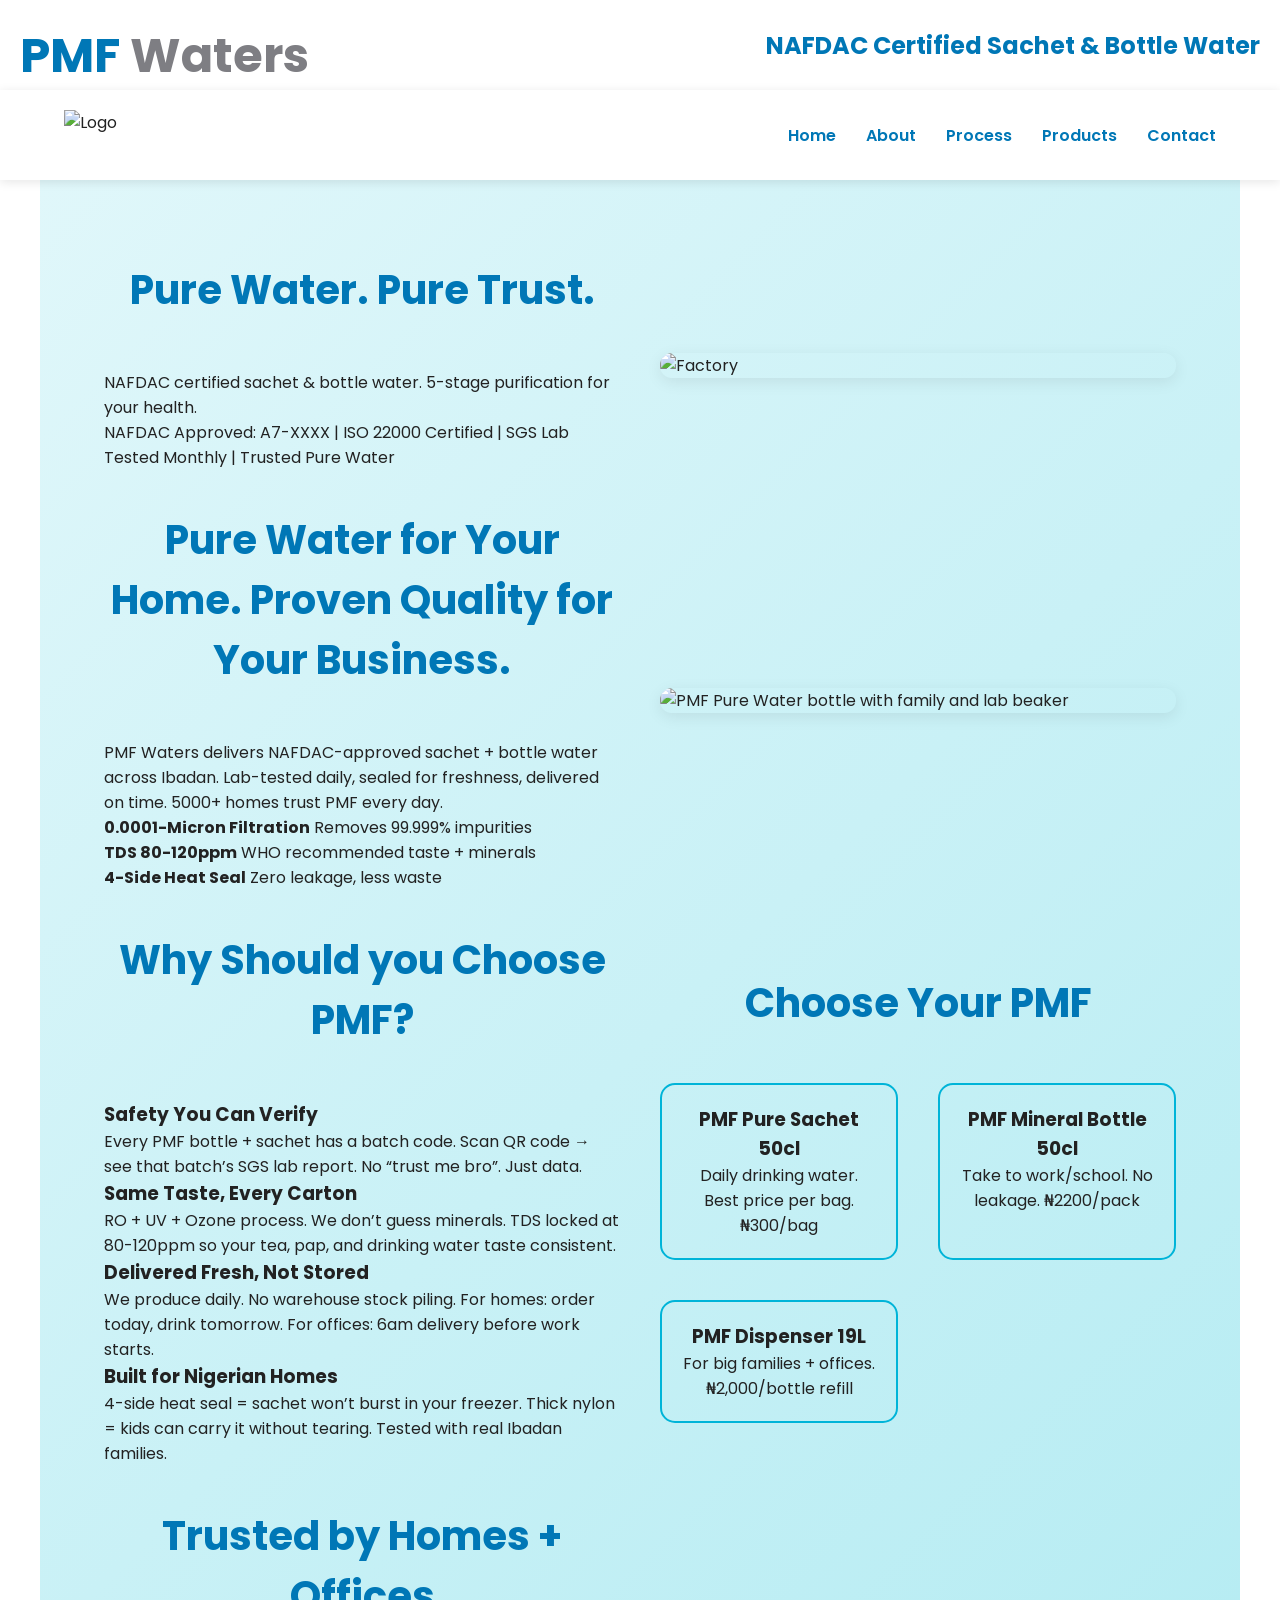
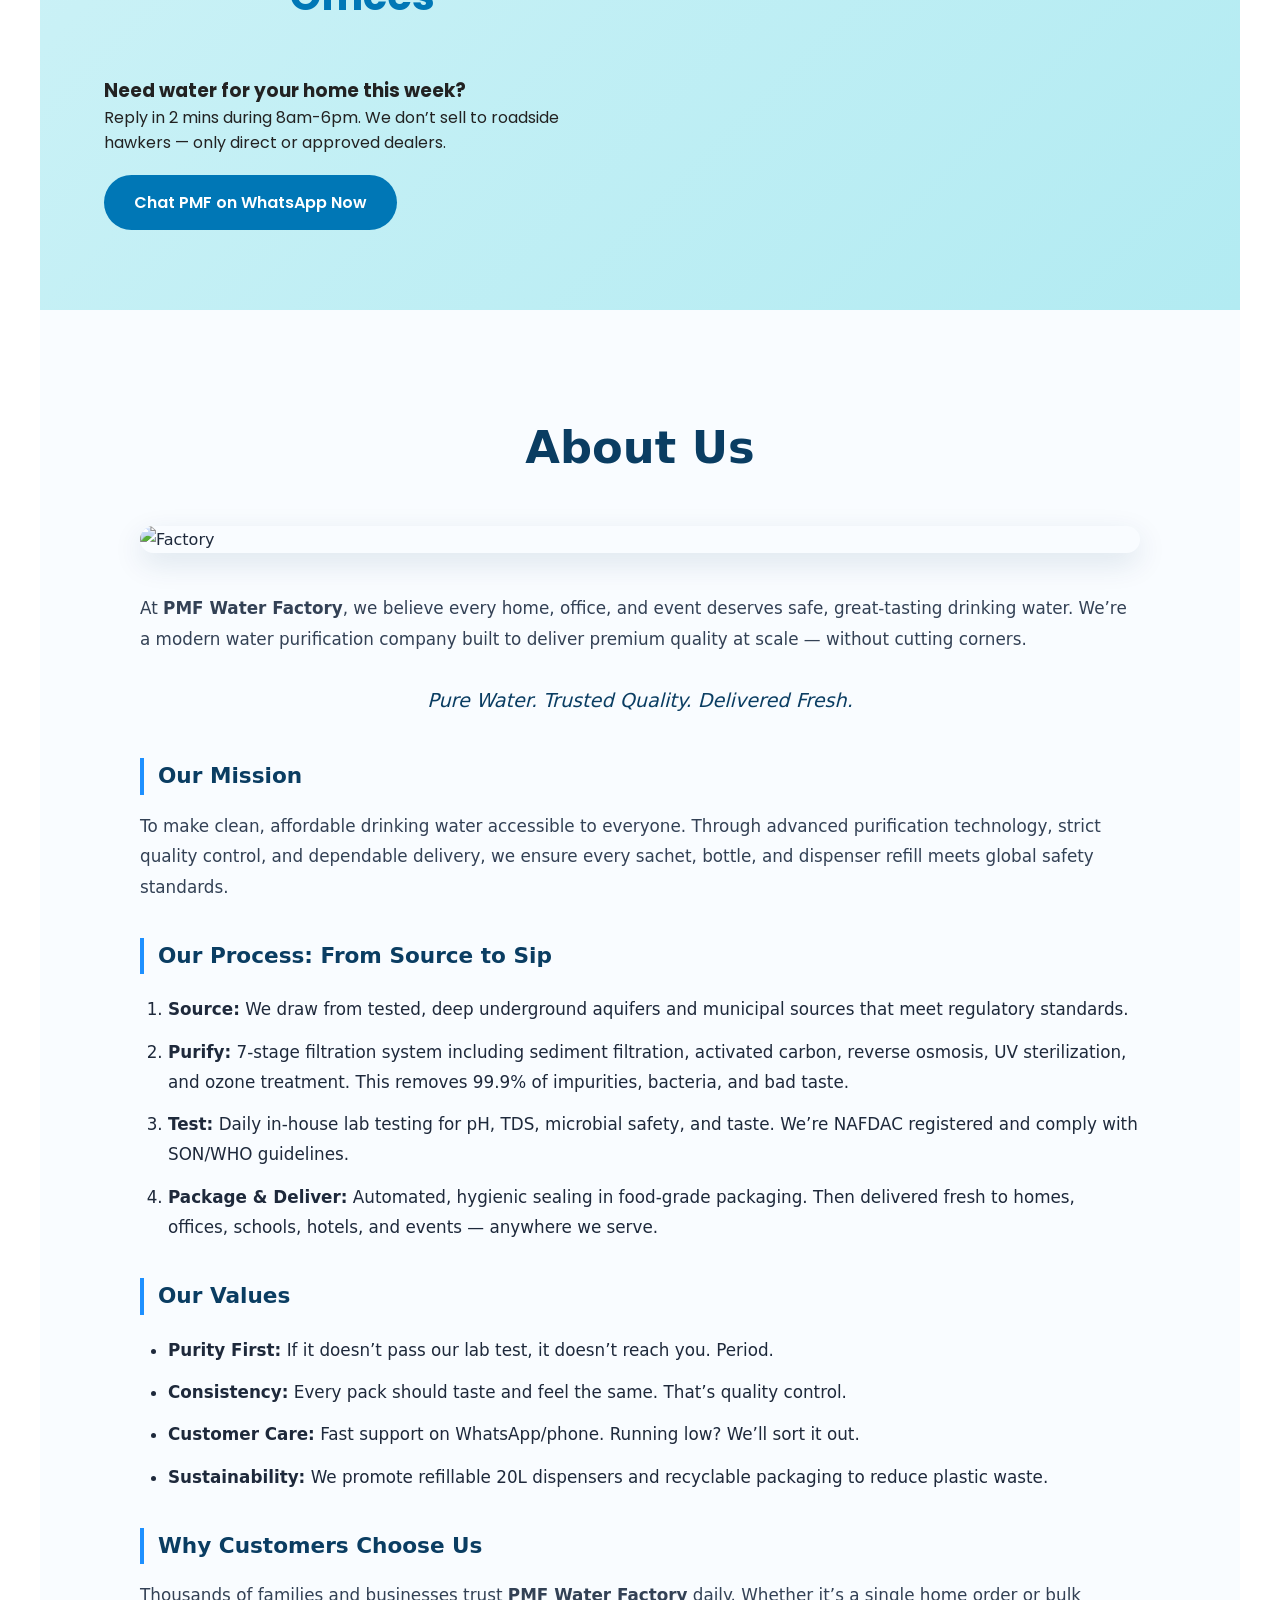
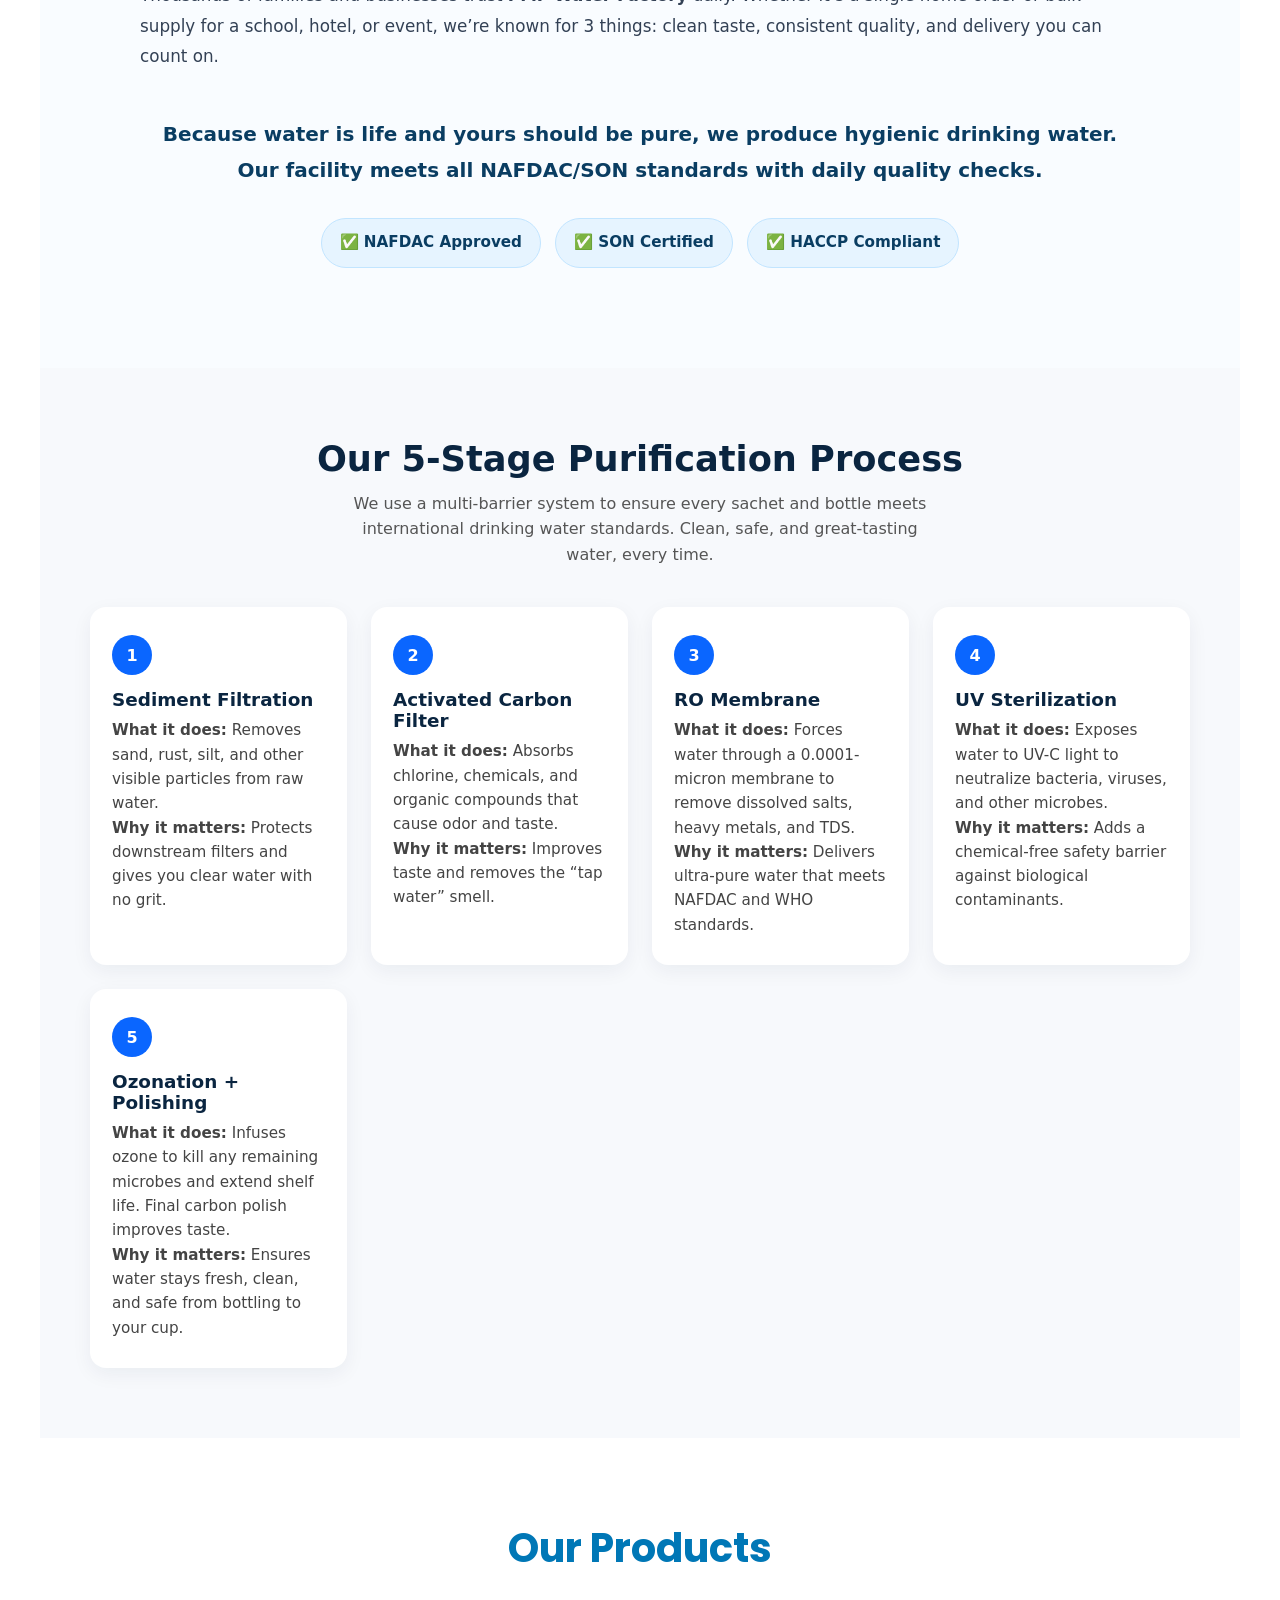
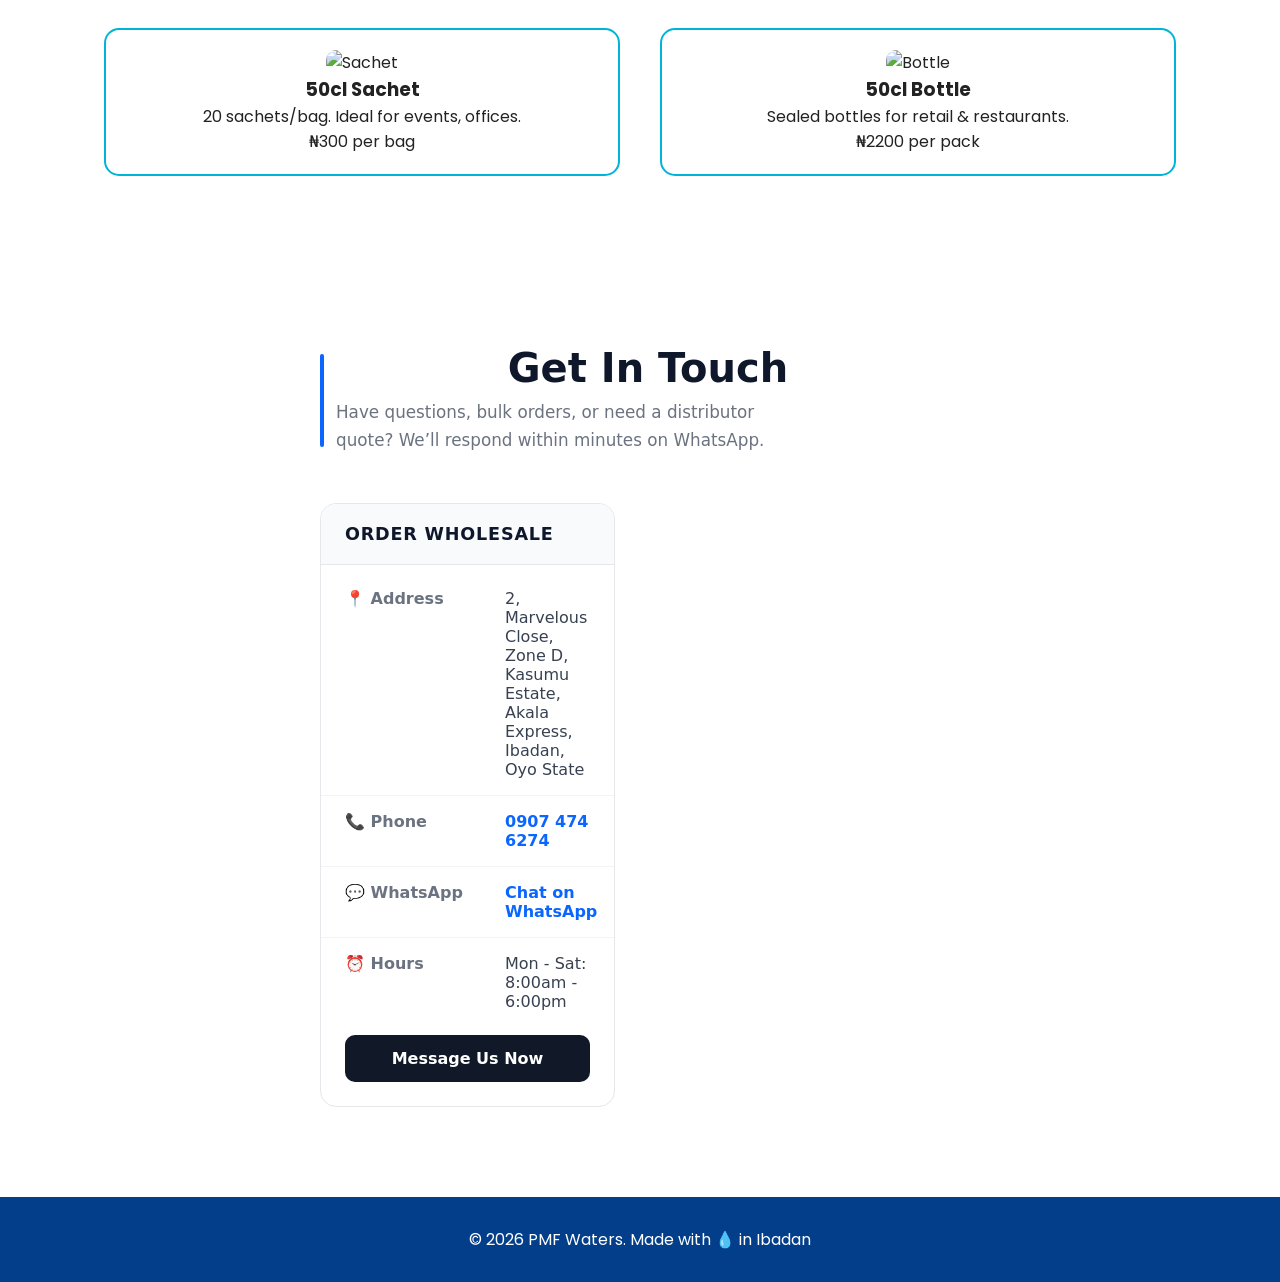
==== Project Work/index.html @ 4ea6a1e8 "Initial commit: website ready" ====
<!DOCTYPE html>
<html lang="en">
<head>
  <meta charset="UTF-8">
  <meta name="viewport" content="width=device-width, initial-scale=1.0">
  <title>PMF Waters | NAFDAC Certified</title>
  <link rel="stylesheet" href="styles.css">
  <link rel="preconnect" href="https://fonts.googleapis.com">
  <link href="https://fonts.googleapis.com/css2?family=Poppins:wght@400;600;700&display=swap" rel="stylesheet">
</head>
<body>
    <header class="header-content">
        <div class="logo">
            <h1>PMF <span style="color: rgb(126, 126, 131);"> Waters </span></h1>
        </div>
        <p>NAFDAC Certified Sachet & Bottle Water</p>
    </header>

  
  <nav>
    <img src="assets/logo.png" alt="Logo" class="logo">
    <ul>
      <li><a href="#home">Home</a></li>
      <li><a href="#about">About</a></li>
      <li><a href="#process">Process</a></li>
      <li><a href="#products">Products</a></li>
      <li><a href="#contact">Contact</a></li>
    </ul>
  </nav>

  <section id="home" class="home-content">
    <div class="home-text">
      <h2>Pure Water. Pure Trust.</h2>
      <p>NAFDAC certified sachet & bottle water. 5-stage purification for your health.</p>
      <p>NAFDAC Approved: A7-XXXX | ISO 22000 Certified | SGS Lab Tested Monthly | Trusted Pure Water</p>
    </div>
    <div class="home-image">
     <img src="https://media.istockphoto.com/id/1272800955/photo/industrial-interiors-or-indoors-and-machinery-factory-line-for-bottling-of-pure-spring-water.jpg?s=612x612&w=0&k=20&c=aq4plY8VRQYxeNRdjvNTChdaXOuWzZO6Kbf7ujkk5sE=" alt="Factory">
    </div>

    <div class="pmf-home-content-text">
      <h2>Pure Water for Your Home. Proven Quality for Your Business.</h2>
      <p>PMF Waters delivers NAFDAC-approved sachet + bottle water across Ibadan. Lab-tested daily, sealed for freshness, delivered on time. 5000+ homes trust PMF every day.</p>
      
      <div class="pmf-trust-icons">
        <div class="icon-box">
          <strong>0.0001-Micron Filtration</strong>
          <span>Removes 99.999% impurities</span>
        </div>
        <div class="icon-box">
          <strong>TDS 80-120ppm</strong>
          <span>WHO recommended taste + minerals</span>
        </div>
        <div class="icon-box">
          <strong>4-Side Heat Seal</strong>
          <span>Zero leakage, less waste</span>
        </div>
      </div>
    </div>

    <div class="pmf-home-content-img">
      <img src="https://media.istockphoto.com/id/1272800955/photo/industrial-interiors-or-indoors-and-machinery-factory-line-for-bottling-of-pure-spring-water.jpg?s=612x612&w=0&k=20&c=aq4plY8VRQYxeNRdjvNTChdaXOuWzZO6Kbf7ujkk5sE=" alt="PMF Pure Water bottle with family and lab beaker">
    </div>
  


  <div class="pmf-benefits">
    <h2>Why Should you Choose PMF?</h2>
    <div class="benefit-grid">
      
      <div class="benefit-card">
        <h3>Safety You Can Verify</h3>
        <p>Every PMF bottle + sachet has a batch code. Scan QR code → see that batch’s SGS lab report. No “trust me bro”. Just data.</p>
      </div>

      <div class="benefit-card">
        <h3>Same Taste, Every Carton</h3>
        <p>RO + UV + Ozone process. We don’t guess minerals. TDS locked at 80-120ppm so your tea, pap, and drinking water taste consistent.</p>
      </div>

      <div class="benefit-card">
        <h3>Delivered Fresh, Not Stored</h3>
        <p>We produce daily. No warehouse stock piling. For homes: order today, drink tomorrow. For offices: 6am delivery before work starts.</p>
      </div>

      <div class="benefit-card">
        <h3>Built for Nigerian Homes</h3>
        <p>4-side heat seal = sachet won’t burst in your freezer. Thick nylon = kids can carry it without tearing. Tested with real Ibadan families.</p>
      </div>

    </div>
  </div>

  
  <div class="pmf-products-preview">
    <h2>Choose Your PMF</h2>
    <div class="product-grid">
      
      <div class="product-card">
        <h3>PMF Pure Sachet 50cl</h3>
        <p>Daily drinking water. Best price per bag. ₦300/bag</p>
      </div>

      <div class="product-card">
        <h3>PMF Mineral Bottle 50cl</h3>
        <p>Take to work/school. No leakage. ₦2200/pack</p>
      </div>

      <div class="product-card">
        <h3>PMF Dispenser 19L</h3>
        <p>For big families + offices. ₦2,000/bottle refill</p> 
      </div>

    </div>
  </div>

 
  <div class="pmf-social-proof">
    <h2>Trusted by Homes + Offices</h2>
     <h3>Need water for your home this week?</h3>  
     <p class="pmf-micro">Reply in 2 mins during 8am-6pm. We don’t sell to roadside hawkers — only direct or approved dealers.</p>
      <a href="https://wa.me/09074746274?text=Hi%20PMF%2C%20I%20need%20water%20for%20my%20home" target="_blank" class="btn btn-white">
        Chat PMF on WhatsApp Now
      </a>
  </div>
  </section>

  <section id="about">

    <div class="container">
    <h2>About Us</h2>
    <div class="about-grid">
      <img src="assets/factory.jpg" alt="Factory">
    </div>

    <p>
      At <strong>PMF Water Factory</strong>, we believe every home, office, and event deserves safe, great-tasting drinking water. 
      We’re a modern water purification company built to deliver premium quality at scale — without cutting corners.
    </p>
     <p class="tagline"><em>Pure Water. Trusted Quality. Delivered Fresh.</em></p>

    <h4>Our Mission</h4>
    <p>
      To make clean, affordable drinking water accessible to everyone. Through advanced purification technology, 
      strict quality control, and dependable delivery, we ensure every sachet, bottle, and dispenser refill meets global safety standards.
    </p>

    <h4>Our Process: From Source to Sip</h4>
    <ol>
      <li><strong>Source:</strong> We draw from tested, deep underground aquifers and municipal sources that meet regulatory standards.</li>
      <li><strong>Purify:</strong> 7-stage filtration system including sediment filtration, activated carbon, reverse osmosis, UV sterilization, and ozone treatment. This removes 99.9% of impurities, bacteria, and bad taste.</li>
      <li><strong>Test:</strong> Daily in-house lab testing for pH, TDS, microbial safety, and taste. We’re NAFDAC registered and comply with SON/WHO guidelines.</li>
      <li><strong>Package & Deliver:</strong> Automated, hygienic sealing in food-grade packaging. Then delivered fresh to homes, offices, schools, hotels, and events — anywhere we serve.</li>
    </ol>

    <h4>Our Values</h4>
    <ul>
      <li><strong>Purity First:</strong> If it doesn’t pass our lab test, it doesn’t reach you. Period.</li>
      <li><strong>Consistency:</strong> Every pack should taste and feel the same. That’s quality control.</li>
      <li><strong>Customer Care:</strong> Fast support on WhatsApp/phone. Running low? We’ll sort it out.</li>
      <li><strong>Sustainability:</strong> We promote refillable 20L dispensers and recyclable packaging to reduce plastic waste.</li>
    </ul>

    <h4>Why Customers Choose Us</h4>
    <p>
      Thousands of families and businesses trust <strong>PMF Water Factory</strong> daily. Whether it’s a single home order or bulk supply 
      for a school, hotel, or event, we’re known for 3 things: clean taste, consistent quality, and delivery you can count on.
    </p>

    <p class="closing"><strong>Because water is life and yours should be pure, we produce hygienic drinking water. Our facility meets all NAFDAC/SON standards with daily quality checks.</strong></p>

    <div>
         <ul class="badges">
          <li>✅ NAFDAC Approved</li>
          <li>✅ SON Certified</li>
          <li>✅ HACCP Compliant</li>
        </ul>
      </div>

  </div>

  </section>

  <section id="process">
  <div class="container">
    <h2>Our 5-Stage Purification Process</h2>
    <p class="subtext">
      We use a multi-barrier system to ensure every sachet and bottle meets international drinking water standards. Clean, safe, and great-tasting water, every time.
    </p>

    <div class="process-grid">
      <div class="step">
        <div class="badge">1</div>
        <h3>Sediment Filtration</h3>
        <p><strong>What it does:</strong> Removes sand, rust, silt, and other visible particles from raw water.</p>
        <p><strong>Why it matters:</strong> Protects downstream filters and gives you clear water with no grit.</p>
      </div>

      <div class="step">
        <div class="badge">2</div>
        <h3>Activated Carbon Filter</h3>
        <p><strong>What it does:</strong> Absorbs chlorine, chemicals, and organic compounds that cause odor and taste.</p>
        <p><strong>Why it matters:</strong> Improves taste and removes the “tap water” smell.</p>
      </div>

      <div class="step">
        <div class="badge">3</div>
        <h3>RO Membrane</h3>
        <p><strong>What it does:</strong> Forces water through a 0.0001-micron membrane to remove dissolved salts, heavy metals, and TDS.</p>
        <p><strong>Why it matters:</strong> Delivers ultra-pure water that meets NAFDAC and WHO standards.</p>
      </div>

      <div class="step">
        <div class="badge">4</div>
        <h3>UV Sterilization</h3>
        <p><strong>What it does:</strong> Exposes water to UV-C light to neutralize bacteria, viruses, and other microbes.</p>
        <p><strong>Why it matters:</strong> Adds a chemical-free safety barrier against biological contaminants.</p>
      </div>

      <div class="step">
        <div class="badge">5</div>
        <h3>Ozonation + Polishing</h3>
        <p><strong>What it does:</strong> Infuses ozone to kill any remaining microbes and extend shelf life. Final carbon polish improves taste.</p>
        <p><strong>Why it matters:</strong> Ensures water stays fresh, clean, and safe from bottling to your cup.</p>
      </div>
    </div>
  </div>
</section>


  <section id="products">
    <h2>Our Products</h2>
    <div class="product-grid">
      <div class="product-card">
        <img src="assets/sachet.jpg" alt="Sachet">
        <h3>50cl Sachet</h3>
        <p>20 sachets/bag. Ideal for events, offices.</p>
        <span>₦300 per bag</span>
      </div>
      <div class="product-card">
        <img src="assets/bottle.jpg" alt="Bottle">
        <h3>50cl Bottle</h3>
        <p>Sealed bottles for retail & restaurants.</p>
        <span>₦2200 per pack</span>
      </div>
    </div>
  </section>


  <section id="contact">
  <div class="container">
    <div class="contact-header">
      <h2>Get In Touch</h2>
      <p class="subtext">Have questions, bulk orders, or need a distributor quote? We’ll respond within minutes on WhatsApp.</p>
    </div>

    <div class="contact-grid">
      <div class="contact-card">
        <div class="icon">📦</div>
        <h3>Order Wholesale</h3>
        <ul class="contact-list">
          <li>
            <span class="label">📍 Address</span>
            <span>2, Marvelous Close, Zone D, Kasumu Estate, Akala Express, Ibadan, Oyo State</span>
          </li>
          <li>
            <span class="label">📞 Phone</span>
            <a href="tel:+2349074746274">0907 474 6274</a>
          </li>
          <li>
            <span class="label">💬 WhatsApp</span>
            <a href="https://wa.me/2349074746274?text=Hi%20PMF%2C%20I%20want%20to%20order%20water%20wholesale" target="_blank">Chat on WhatsApp</a>
          </li>
          <li>
            <span class="label">⏰ Hours</span>
            <span>Mon - Sat: 8:00am - 6:00pm</span>
          </li>
        </ul>
        <a href="https://wa.me/2349074746274?text=Hi%20PMF%2C%20I%20want%20to%20order%20water%20wholesale" target="_blank" class="btn btn-primary">Message Us Now</a>
      </div>     
    </div>
  </div>
</section>


  <footer>© 2026 PMF Waters. Made with 💧 in Ibadan</footer>

  <script src="script.js"></script>
</body>
---- Project Work/styles.css ----
.header-content{
    display: flex;
    justify-content: space-between;
    align-items: center;
    padding-top: 20px;
    margin-left: 20px;
    margin-right: 20px;
    padding-bottom: 20px;
}


.typing-text{
    margin: 20px;
}

.header-content{
    font-size: 24px;
    font-weight: bold;
    color: #0077b6;
    font-weight: regular;
}

* { margin: 0; padding: 0; box-sizing: border-box; }
body { font-family: 'Poppins', sans-serif; color: #222; scroll-behavior: smooth; }

nav {
  display: flex; justify-content: space-between; align-items: center;
  padding: 20px 5%; background: white; box-shadow: 0 2px 10px rgba(0,0,0,0.1);
  position: sticky; top: 0; z-index: 1000;
}
.logo { height: 50px; }
nav ul { display: flex; list-style: none; gap: 30px; }
nav a { text-decoration: none; color: #0077b6; font-weight: 600; }

.home-content {
  display: grid; grid-template-columns: 1fr 1fr; gap: 40px;
  padding: 80px 5%; background: linear-gradient(135deg, #e0f7fa, #b2ebf2);
  align-items: center;
}
.home-content
 h1 { font-size: 3rem; color: #0077b6; margin-bottom: 20px; }
.btn {
  display: inline-block; background: #0077b6; color: white;
  padding: 15px 30px; border-radius: 50px; text-decoration: none;
  margin-top: 20px; font-weight: 600;
}

section { padding: 80px 5%; max-width: 1200px; margin: auto; }
h2 { text-align: center; font-size: 2.5rem; color: #0077b6; margin-bottom: 50px; }

.process-grid { display: grid; grid-template-columns: repeat(5, 1fr); gap: 20px; }
.step { background: #f0f9ff; padding: 30px 20px; border-radius: 10px; text-align: center; }

.product-grid { display: grid; grid-template-columns: repeat(2, 1fr); gap: 40px; }
.product-card { border: 2px solid #00b4d8; border-radius: 15px; padding: 20px; text-align: center; }
.product-card img { width: 100%; height: 250px; object-fit: cover; border-radius: 10px; }

.contact-grid { display: grid; grid-template-columns: 1fr 1fr; gap: 50px; }
form input, form textarea { width: 100%; padding: 15px; margin-bottom: 15px; border: 1px solid #ddd; border-radius: 8px; }
form button { background: #0077b6; color: white; border: none; padding: 15px 30px; border-radius: 8px; cursor: pointer; }

footer { background: #023e8a; color: white; text-align: center; padding: 30px; }

/* Mobile */
@media (max-width: 768px) {
 .home-content,.about-grid,.process-grid,.product-grid,.contact-grid { grid-template-columns: 1fr; }
  nav ul { display: none; } /* Add hamburger menu later */
}

/* ===== PMF About Section - Matches Your HTML ===== */
#about {
  padding: clamp(60px, 8vw, 100px) 20px;
  background: #f9fcff;
  color: #1e293b;
  font-family: 'Inter', system-ui, -apple-system, sans-serif;
  line-height: 1.7;
}

#about .container {
  max-width: 1000px;
  margin: 0 auto;
}

#about h2 {
  font-size: clamp(2rem, 4vw, 2.8rem);
  font-weight: 700;
  color: #0a3d62;
  text-align: center;
  margin: 0 0 40px 0;
}

/* Image Grid */
#about .about-grid {
  margin: 0 0 40px 0;
  border-radius: 16px;
  overflow: hidden;
  box-shadow: 0 10px 30px rgba(10, 61, 98, 0.12);
}

#about .about-grid img {
  width: 100%;
  height: auto;
  display: block;
  object-fit: cover;
}

/* Text Content */
#about p {
  font-size: 1.05rem;
  color: #334155;
  margin-bottom: 18px;
  line-height: 1.8;
}

#about .tagline {
  text-align: center;
  font-size: 1.2rem;
  color: #0a3d62;
  font-weight: 500;
  margin: 30px 0 40px 0;
}

#about h4 {
  font-size: 1.35rem;
  font-weight: 600;
  color: #0a3d62;
  margin: 36px 0 16px 0;
  padding-left: 14px;
  border-left: 4px solid #1e90ff;
}

#about ol, 
#about ul {
  margin: 20px 0 20px 28px;
}

#about ol li, 
#about ul li {
  margin-bottom: 12px;
  font-size: 1.05rem;
  line-height: 1.8;
}

#about .closing {
  text-align: center;
  font-size: 1.25rem;
  font-weight: 600;
  color: #0a3d62;
  margin: 45px 0 30px 0;
}

/* Badges/Trust Icons */
#about .badges {
  display: flex;
  flex-wrap: wrap;
  gap: 14px;
  justify-content: center;
  list-style: none;
  padding: 0;
  margin: 25px 0 0 0;
}

#about .badges li {
  background: #e6f4ff;
  color: #0a3d62;
  padding: 10px 18px;
  border-radius: 50px;
  font-weight: 600;
  font-size: 0.95rem;
  border: 1px solid #c2e5ff;
  margin: 0;
}

/* Mobile Responsive */
@media (max-width: 768px) {
  #about {
    padding: 50px 18px;
  }
  
  #about h2 {
    font-size: 2rem;
    margin-bottom: 30px;
  }
  
  #about h4 {
    font-size: 1.2rem;
  }
  
  #about p, 
  #about li {
    font-size: 1rem;
  }
  
  #about .tagline {
    font-size: 1.1rem;
  }
  
  #about .badges {
    flex-direction: column;
    align-items: center;
  }
  
  #about .badges li {
    width: 100%;
    max-width: 280px;
    text-align: center;
  }
}

#process {
    padding: 70px 20px;
    background: #f7f9fc;
    font-family: system-ui, sans-serif;
  }
  #process .container {
    max-width: 1100px;
    margin: 0 auto;
    text-align: center;
  }
  #process h2 {
    font-size: 2.2rem;
    margin-bottom: 12px;
    color: #0a2540;
  }
  #process .subtext {
    color: #555;
    max-width: 600px;
    margin: 0 auto 40px;
    line-height: 1.6;
  }
  .process-grid {
    display: grid;
    grid-template-columns: repeat(auto-fit, minmax(240px, 1fr));
    gap: 24px;
  }
  .step {
    background: #fff;
    padding: 28px 22px;
    border-radius: 16px;
    box-shadow: 0 6px 20px rgba(10,37,64,0.06);
    text-align: left;
    position: relative;
  }
  .step .badge {
    width: 40px;
    height: 40px;
    background: #0a66ff;
    color: #fff;
    font-weight: 700;
    border-radius: 50%;
    display: grid;
    place-items: center;
    margin-bottom: 14px;
  }
  .step h3 {
    font-size: 1.15rem;
    color: #0a2540;
    margin: 0 0 8px;
  }
  .step p {
    font-size: 0.95rem;
    color: #444;
    line-height: 1.6;
    margin: 0;
  }

  
  @import url('https://fonts.googleapis.com/css2?family=Inter:wght@400;600;700;800&display=swap');

#contact {
  padding: 90px 24px;
  background: #fff;
  font-family: 'Inter', system-ui, sans-serif;
  color: #111827;
}
#contact .container {
  max-width: 640px;
  margin: 0 auto;
}
.contact-header {
  text-align: left;
  margin-bottom: 48px;
  position: relative;
  padding-left: 16px;
}
.contact-header::before {
  content: "";
  position: absolute;
  left: 0;
  top: 8px;
  width: 4px;
  height: calc(100% - 16px);
  background: #0a66ff;
  border-radius: 2px;
}
#contact h2 {
  font-size: 2.5rem;
  font-weight: 800;
  color: #0f172a;
  margin: 0 0 8px;
  line-height: 1.1;
}
#contact .subtext {
  color: #6b7280;
  line-height: 1.7;
  font-size: 1.05rem;
  max-width: 480px;
}

.contact-grid {
  display: grid;
}
.contact-card {
  background: #fff;
  padding: 0;
  border: 1px solid #e5e7eb;
  border-radius: 16px;
  overflow: hidden;
}
.contact-card .icon {
  display: none; /* clean look, no emoji header */
}
.contact-card h3 {
  font-size: 1.1rem;
  font-weight: 700;
  color: #0f172a;
  margin: 0;
  padding: 20px 24px;
  background: #f9fafb;
  border-bottom: 1px solid #e5e7eb;
  text-transform: uppercase;
  letter-spacing: 0.8px;
}

.contact-list {
  list-style: none;
  padding: 8px 0;
  margin: 0;
}
.contact-list li {
  display: grid;
  grid-template-columns: 140px 1fr;
  gap: 20px;
  font-size: 1rem;
  color: #374151;
  padding: 16px 24px;
  border-bottom: 1px solid #f3f4f6;
  transition: background 0.15s ease;
}
.contact-list li:hover {
  background: #f9fafb;
}
.contact-list li:last-child {
  border-bottom: 0;
}
.contact-list .label {
  font-weight: 600;
  color: #6b7280;
}
.contact-list a {
  color: #0a66ff;
  text-decoration: none;
  font-weight: 600;
}
.contact-list a:hover {
  text-decoration: underline;
}

.btn-primary {
  display: block;
  width: calc(100% - 48px);
  margin: 0 24px 24px;
  text-align: center;
  padding: 14px 20px;
  background: #111827;
  color: #fff;
  font-weight: 700;
  border-radius: 10px;
  text-decoration: none;
  font-size: 1rem;
  transition: background 0.2s ease;
}
.btn-primary:hover {
  background: #0a66ff;
}

/* Mobile */
@media (max-width: 560px) {
  .contact-header { text-align: center; padding-left: 0; }
  .contact-header::before { display: none; }
  .contact-list li {
    grid-template-columns: 1fr;
    gap: 4px;
    padding: 14px 20px;
  }
  .btn-primary { width: calc(100% - 40px); margin: 0 20px 20px; }
}

.pmf-home-content-img {
    max-width: 700px;   
    width: 100%; 
    margin: 0 auto;     
    border-radius: 12px;
    overflow: hidden;
    box-shadow: 0 4px 16px rgba(0, 0, 0, 0.08);
  }

  .pmf-home-content-img img {
    display: block;
    width: 100%;
    height: auto;       
    object-fit: cover;
  }

.home-image {
    max-width: 700px;   
    width: 100%; 
    margin: 0 auto;     
    border-radius: 12px;
    overflow: hidden;
    box-shadow: 0 4px 16px rgba(0, 0, 0, 0.08);
  }

  .home-image img {
    display: block;
    width: 100%;
    height: auto;       
    object-fit: cover;
  }
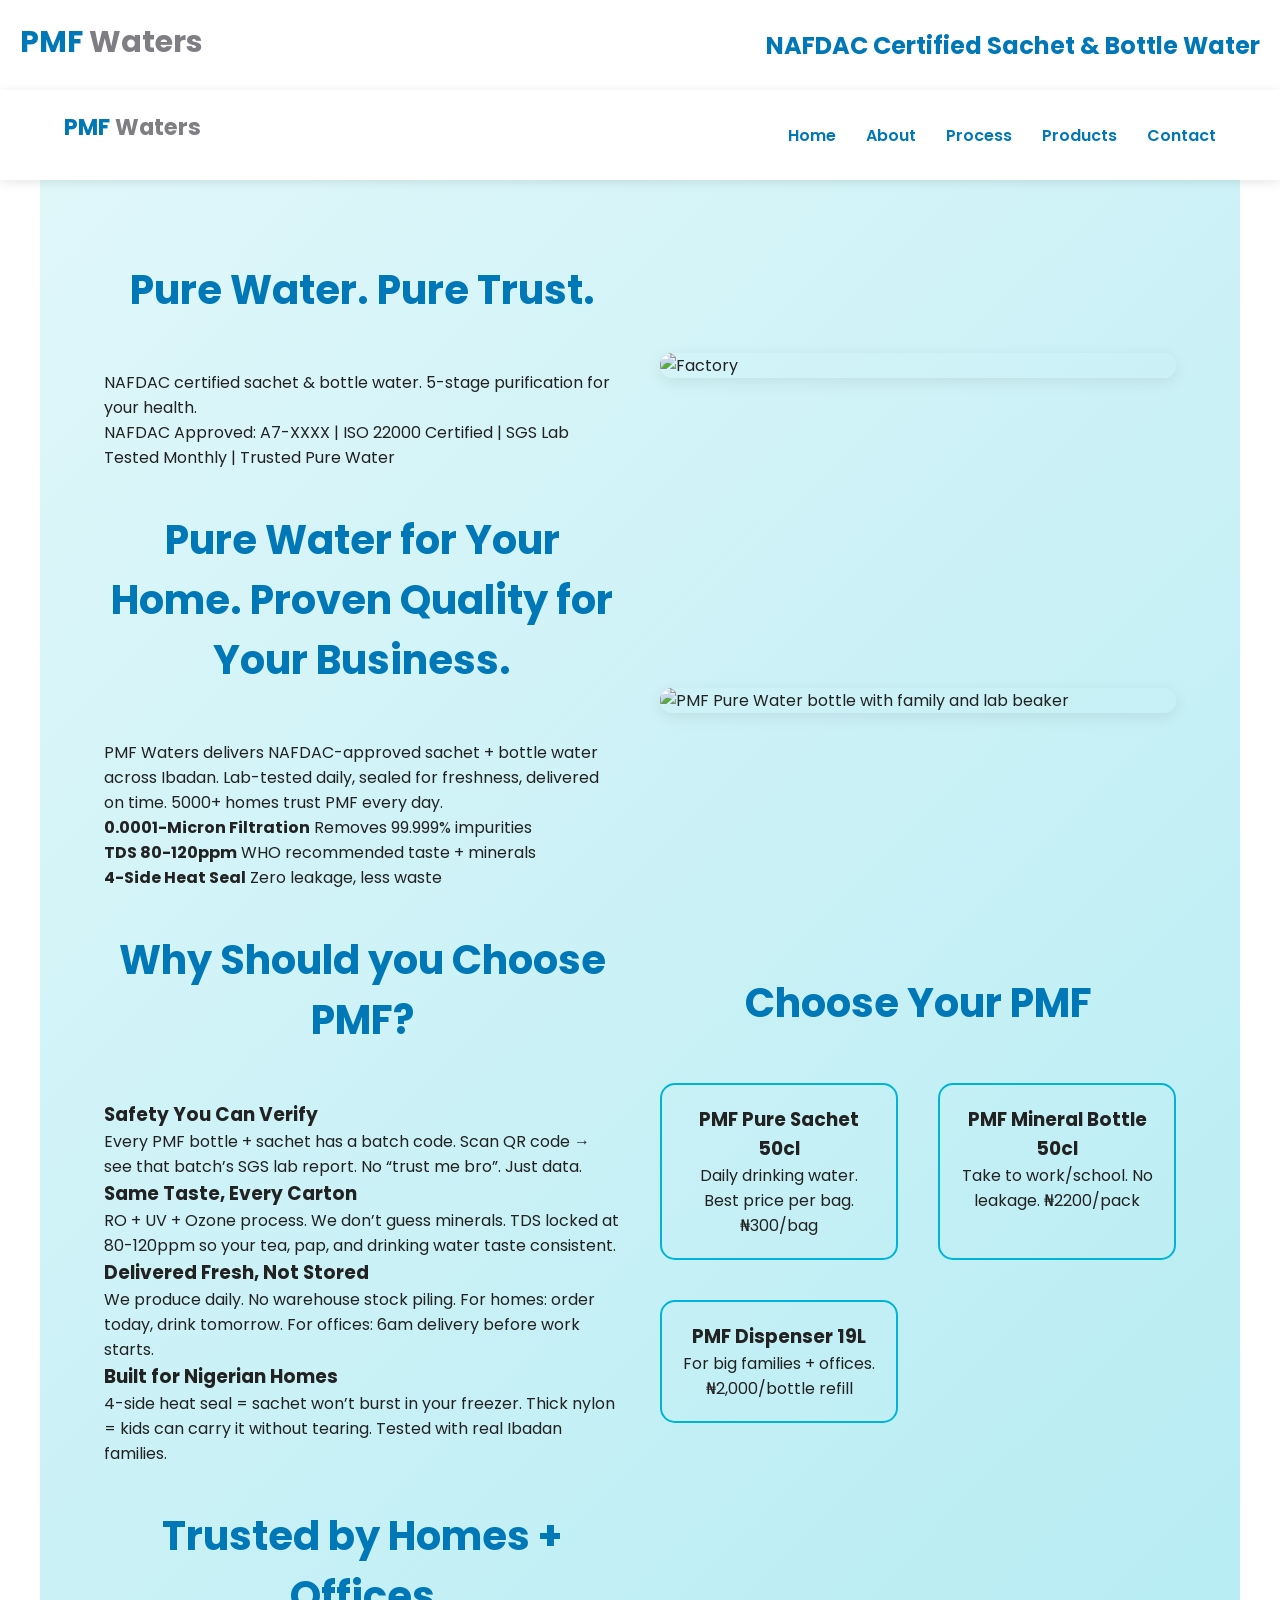
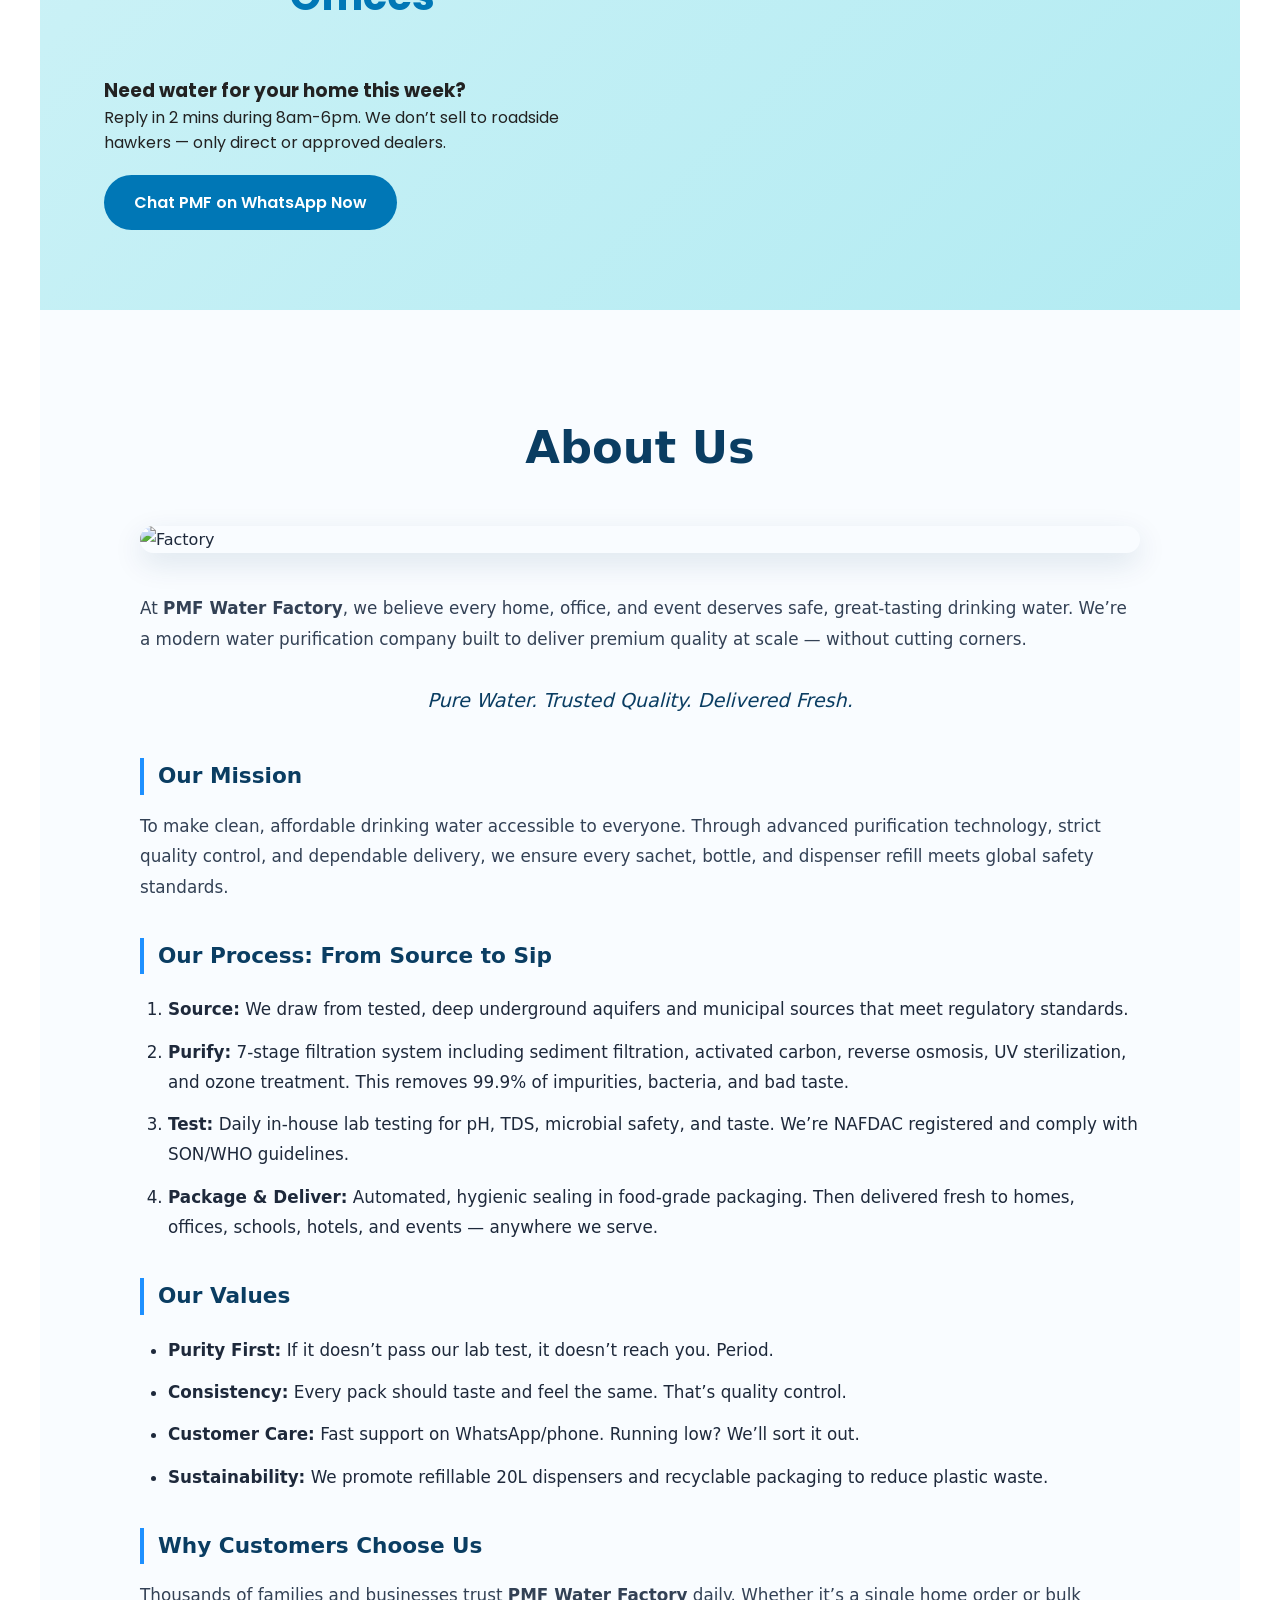
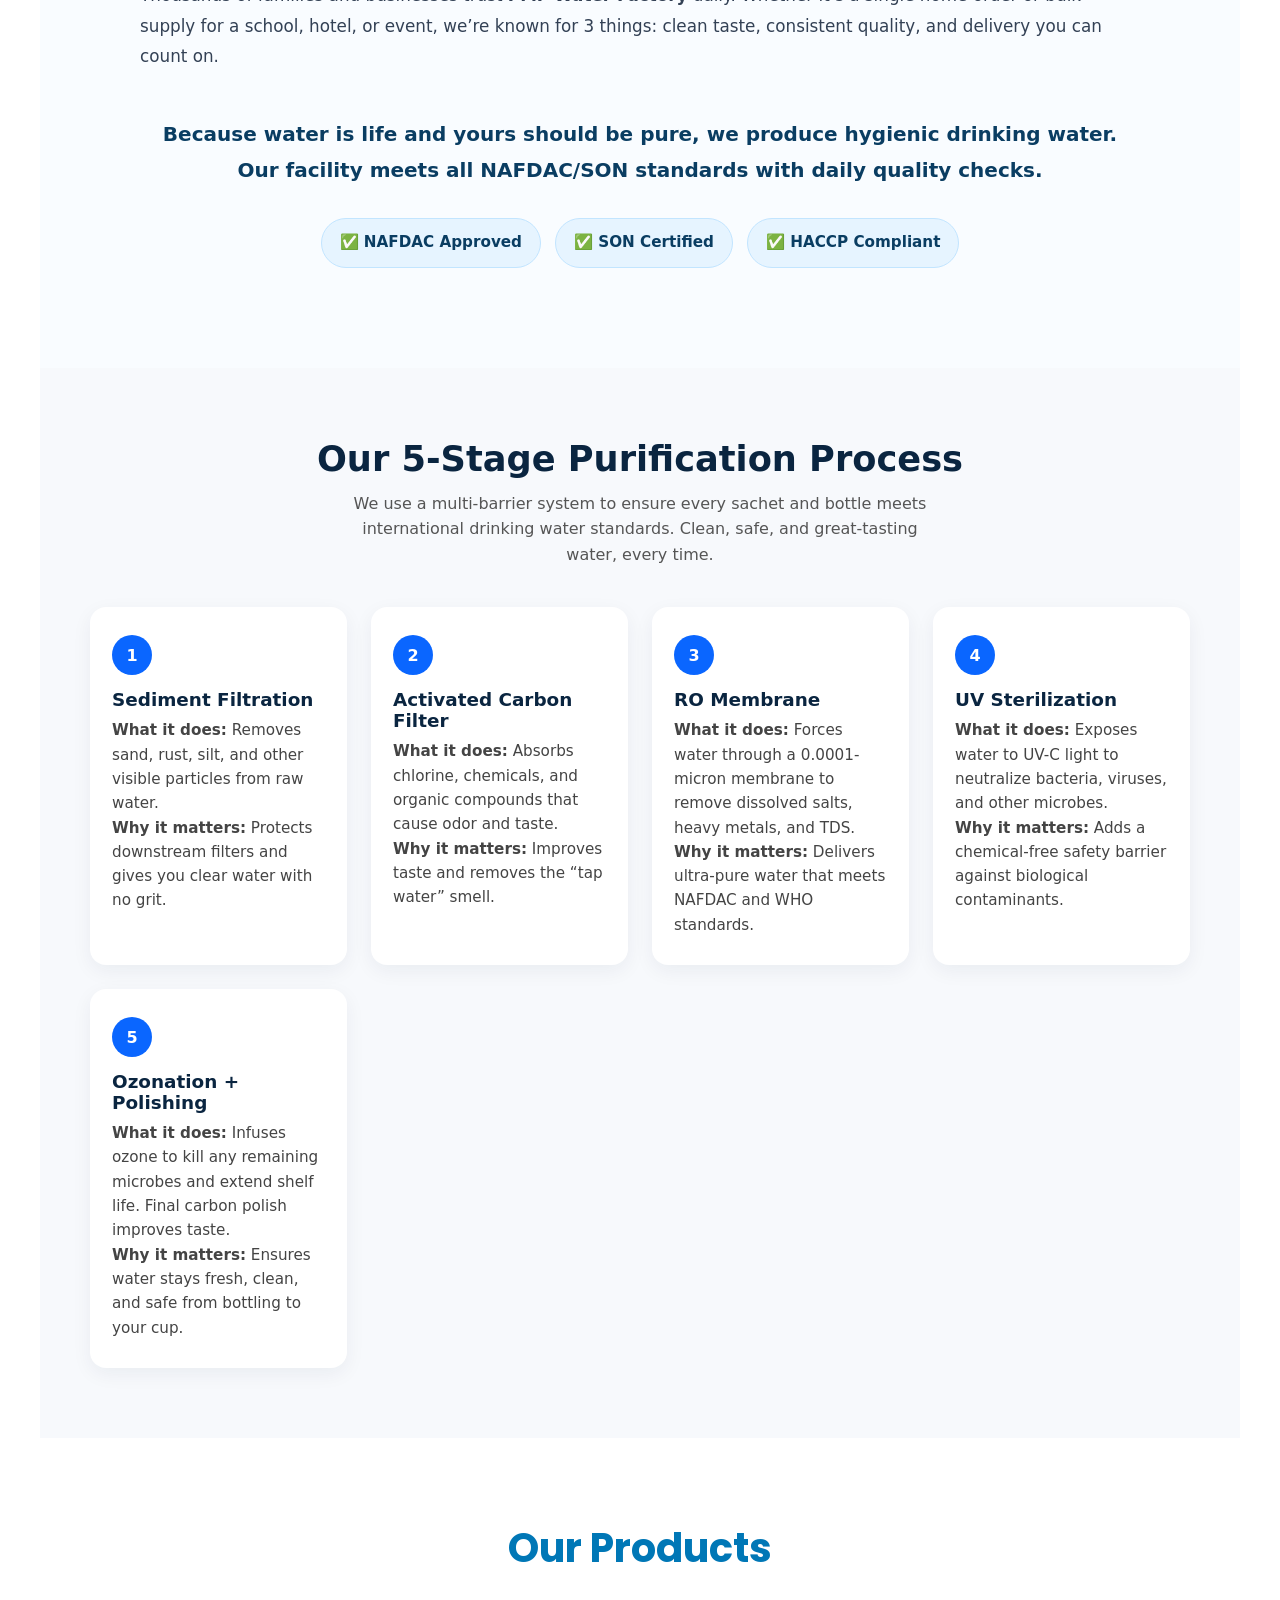
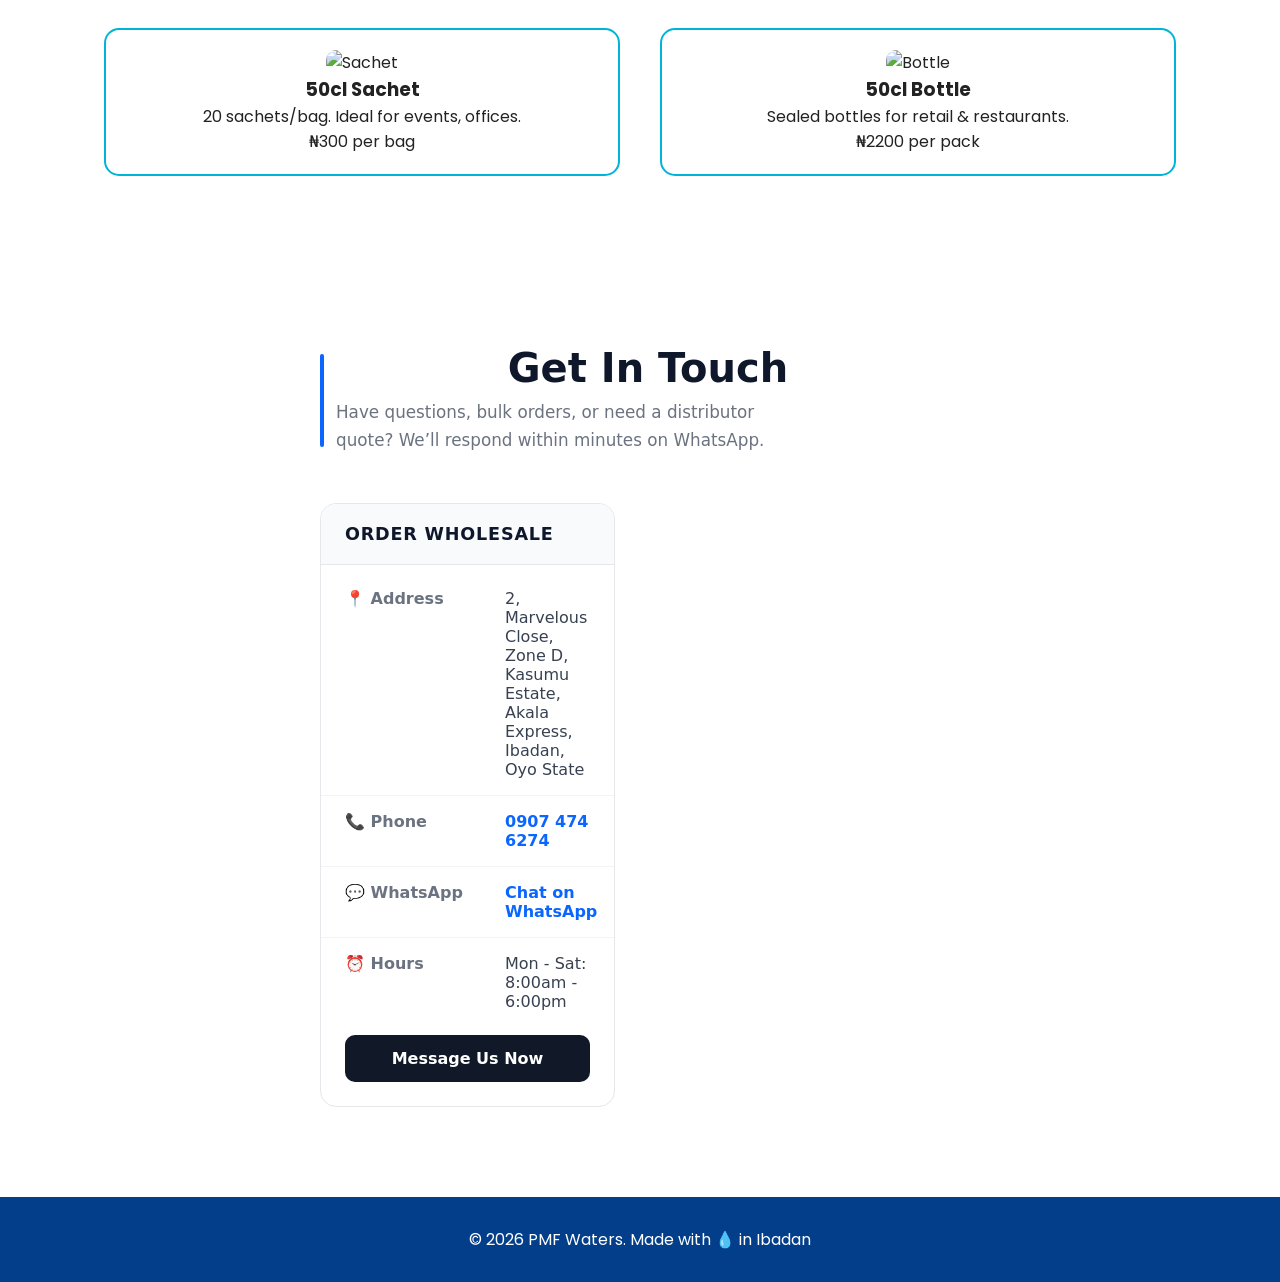
==== commit e6c7b1db: "first commit: PMF Waters" ====
--- a/Project Work/index.html
+++ b/Project Work/index.html
@@ -18,7 +18,10 @@
 
   
   <nav>
-    <img src="assets/logo.png" alt="Logo" class="logo">
+        <div class="logo"> 
+         <h1>PMF <span style="color: rgb(126, 126, 131);"> Waters </span></h1>
+        </div>
+    
     <ul>
       <li><a href="#home">Home</a></li>
       <li><a href="#about">About</a></li>
@@ -285,5 +288,5 @@
 
   <footer>© 2026 PMF Waters. Made with 💧 in Ibadan</footer>
 
-  <script src="script.js"></script>
+  
 </body>
--- a/Project Work/styles.css
+++ b/Project Work/styles.css
@@ -13,6 +13,13 @@
     margin: 20px;
 }
 
+.logo{
+    font-size: 15px;
+    font-weight: bold;
+    color: #0077b6;
+    font-weight: regular;
+}
+
 .header-content{
     font-size: 24px;
     font-weight: bold;
@@ -61,13 +68,13 @@
 
 footer { background: #023e8a; color: white; text-align: center; padding: 30px; }
 
-/* Mobile */
+
 @media (max-width: 768px) {
  .home-content,.about-grid,.process-grid,.product-grid,.contact-grid { grid-template-columns: 1fr; }
-  nav ul { display: none; } /* Add hamburger menu later */
-}
-
-/* ===== PMF About Section - Matches Your HTML ===== */
+  nav ul { display: none; } 
+}
+
+
 #about {
   padding: clamp(60px, 8vw, 100px) 20px;
   background: #f9fcff;
@@ -89,7 +96,7 @@
   margin: 0 0 40px 0;
 }
 
-/* Image Grid */
+
 #about .about-grid {
   margin: 0 0 40px 0;
   border-radius: 16px;
@@ -104,7 +111,7 @@
   object-fit: cover;
 }
 
-/* Text Content */
+
 #about p {
   font-size: 1.05rem;
   color: #334155;
@@ -149,7 +156,7 @@
   margin: 45px 0 30px 0;
 }
 
-/* Badges/Trust Icons */
+
 #about .badges {
   display: flex;
   flex-wrap: wrap;
@@ -318,7 +325,7 @@
   overflow: hidden;
 }
 .contact-card .icon {
-  display: none; /* clean look, no emoji header */
+  display: none; 
 }
 .contact-card h3 {
   font-size: 1.1rem;
@@ -384,7 +391,7 @@
   background: #0a66ff;
 }
 
-/* Mobile */
+
 @media (max-width: 560px) {
   .contact-header { text-align: center; padding-left: 0; }
   .contact-header::before { display: none; }
